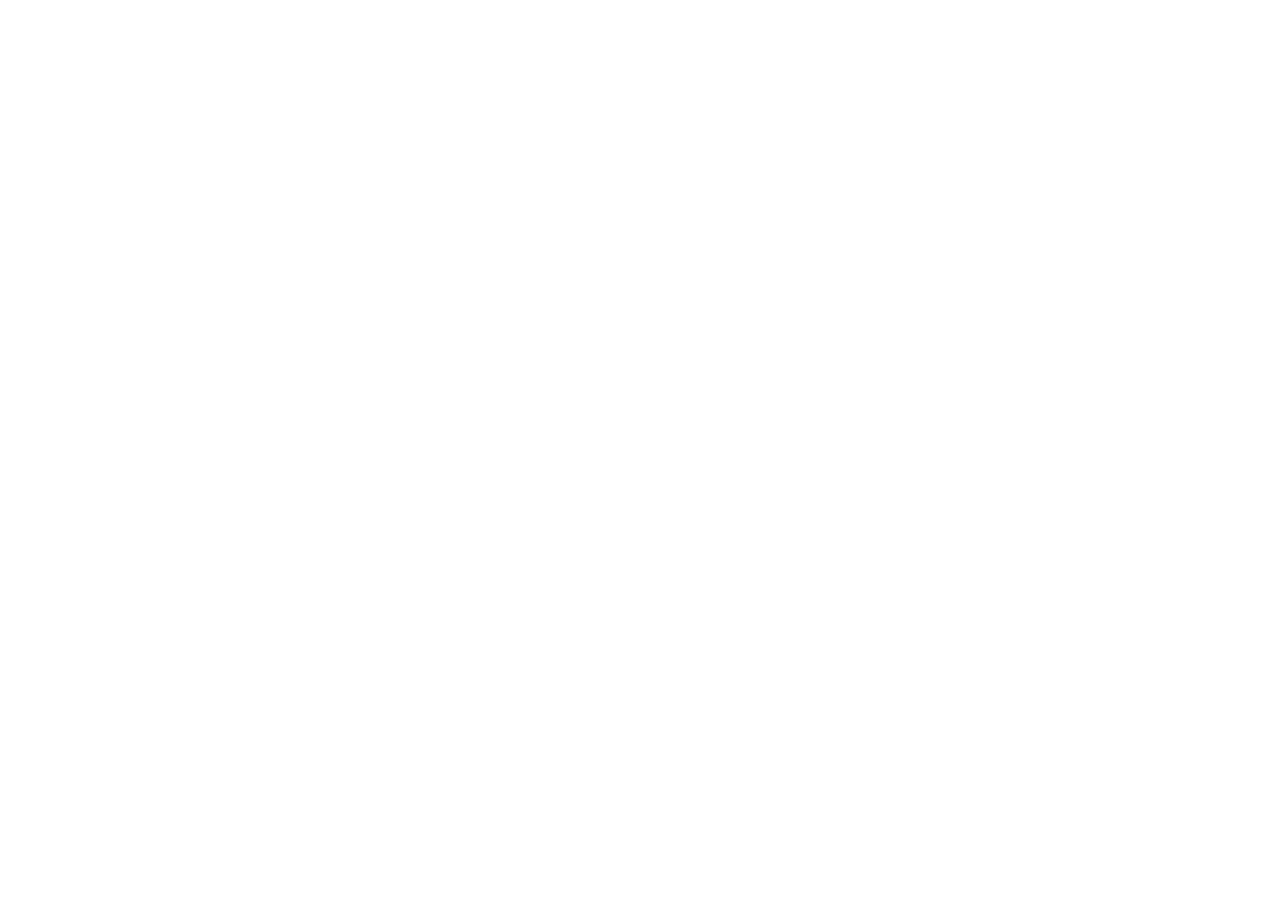
==== index.html @ 1fdc3e1e "VougeVibe" ====
<!DOCTYPE html>
<html>
  <head>
    <title>E-Commerce</title>
    <link rel="stylesheet" href="style.css" />
    <meta charset="UTF-8" />
    <meta name="viewport" content="width=device-width, initial-scale=1.0" />
  </head>
  <body>
    <script src="script.js"></script>
  </body>
</html>
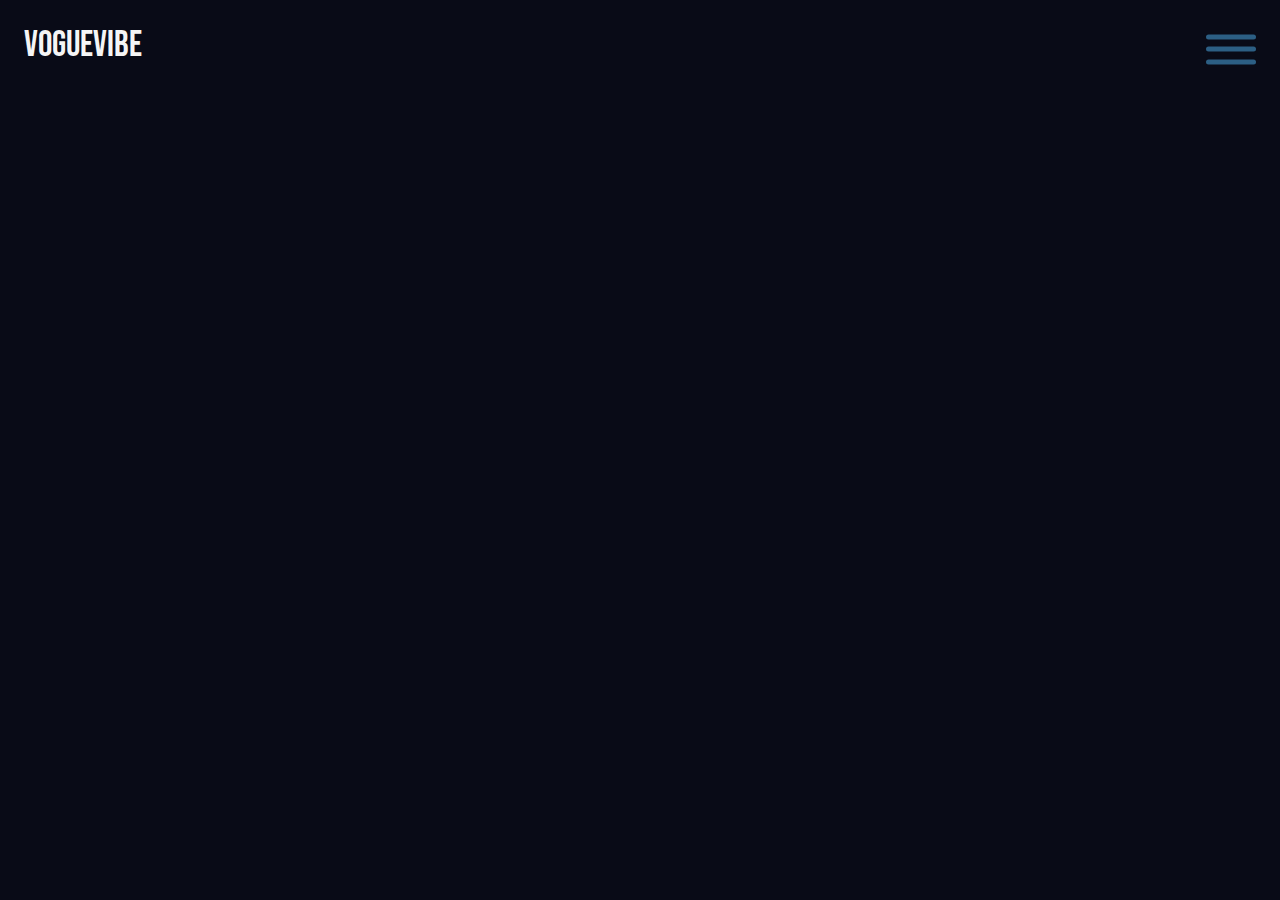
==== commit 37929725: "VougeVibe" ====
--- a/index.html
+++ b/index.html
@@ -1,12 +1,44 @@
 <!DOCTYPE html>
 <html>
   <head>
-    <title>E-Commerce</title>
+    <title>VogueVibe</title>
     <link rel="stylesheet" href="style.css" />
     <meta charset="UTF-8" />
     <meta name="viewport" content="width=device-width, initial-scale=1.0" />
+    <style>
+      @import url("https://fonts.googleapis.com/css2?family=Bebas+Neue&display=swap");
+    </style>
   </head>
   <body>
+    <header>
+      <p class="logo">VogueVibe</p>
+      <!-- hidden types for mobile display -->
+      <p class="headerTypes hidden">Home Men Women Kids Contact</p>
+      <div class="off-screen-menu">
+        <ul class="ham-ul">
+          <div class="search-div">
+            <input id="search-bar" type="text" placeholder="Search" />
+            <button class="search-btn">
+              <img class="search-img" src="clothes-pics/magnifying-glass.png" />
+            </button>
+          </div>
+          <li>Home</li>
+          <li>Men</li>
+          <li>Women</li>
+          <li>Kids</li>
+          <li>Contact</li>
+        </ul>
+      </div>
+
+      <div class="ham-menu">
+        <span></span>
+        <span></span>
+        <span></span>
+      </div>
+    </header>
+
+    <!--shop cart and account still needed-->
+
     <script src="script.js"></script>
   </body>
 </html>
--- a/style.css
+++ b/style.css
@@ -0,0 +1,108 @@
+body {
+  background-color: rgb(9, 11, 23);
+  font-family: Arial, Helvetica, sans-serif;
+  color: whitesmoke;
+}
+
+.bebas-neue-regular {
+  font-family: "Bebas Neue", sans-serif;
+  font-weight: 400;
+  font-style: normal;
+}
+
+.hidden {
+  display: none;
+}
+
+/* HEADER* /
+/* logo */
+.logo {
+  font-family: "Bebas Neue", sans-serif;
+  font-size: 36px;
+  margin-top: 0;
+}
+
+/* hamburger menu */
+.off-screen-menu {
+  background-color: rgb(17, 21, 39);
+  height: 100vh;
+  width: 85%;
+  max-width: 450px;
+  position: fixed;
+  top: 0;
+  right: -450px;
+  display: flex;
+  flex-direction: column;
+  justify-content: center;
+  align-items: center;
+  text-align: center;
+  font-size: 3rem;
+  transition: 0.3s ease;
+}
+.off-screen-menu.active {
+  right: 0;
+}
+
+.ham-ul {
+  list-style-type: none;
+  margin: 0;
+}
+
+header {
+  padding: 1rem;
+  display: flex;
+  background-color: rgb(9, 11, 23);
+}
+
+.ham-menu {
+  height: 50px;
+  width: 50px;
+  margin-left: auto;
+  position: relative;
+}
+.ham-menu span {
+  height: 5px;
+  width: 100%;
+  background-color: rgb(44, 95, 132);
+  border-radius: 25px;
+  position: absolute;
+  top: 50%;
+  left: 50%;
+  transform: translate(-50%, -50%);
+  transition: 0.3s ease;
+}
+.ham-menu span:nth-child(1) {
+  top: 25%;
+}
+.ham-menu span:nth-child(3) {
+  top: 75%;
+}
+.ham-menu.active span:nth-child(1) {
+  top: 50%;
+  transform: translate(-50%, -50%) rotate(45deg);
+}
+.ham-menu.active span:nth-child(2) {
+  opacity: 0;
+}
+.ham-menu.active span:nth-child(3) {
+  top: 50%;
+  transform: translate(-50%, -50%) rotate(-45deg);
+}
+
+/* search bar */
+.search-div {
+  display: flex;
+  flex-direction: row;
+  margin-bottom: 50px;
+  margin-right: 35px;
+}
+#search-bar {
+  width: 200px;
+  height: 35px;
+}
+.search-btn {
+  width: 35px;
+}
+.search-img {
+  width: 18px;
+}
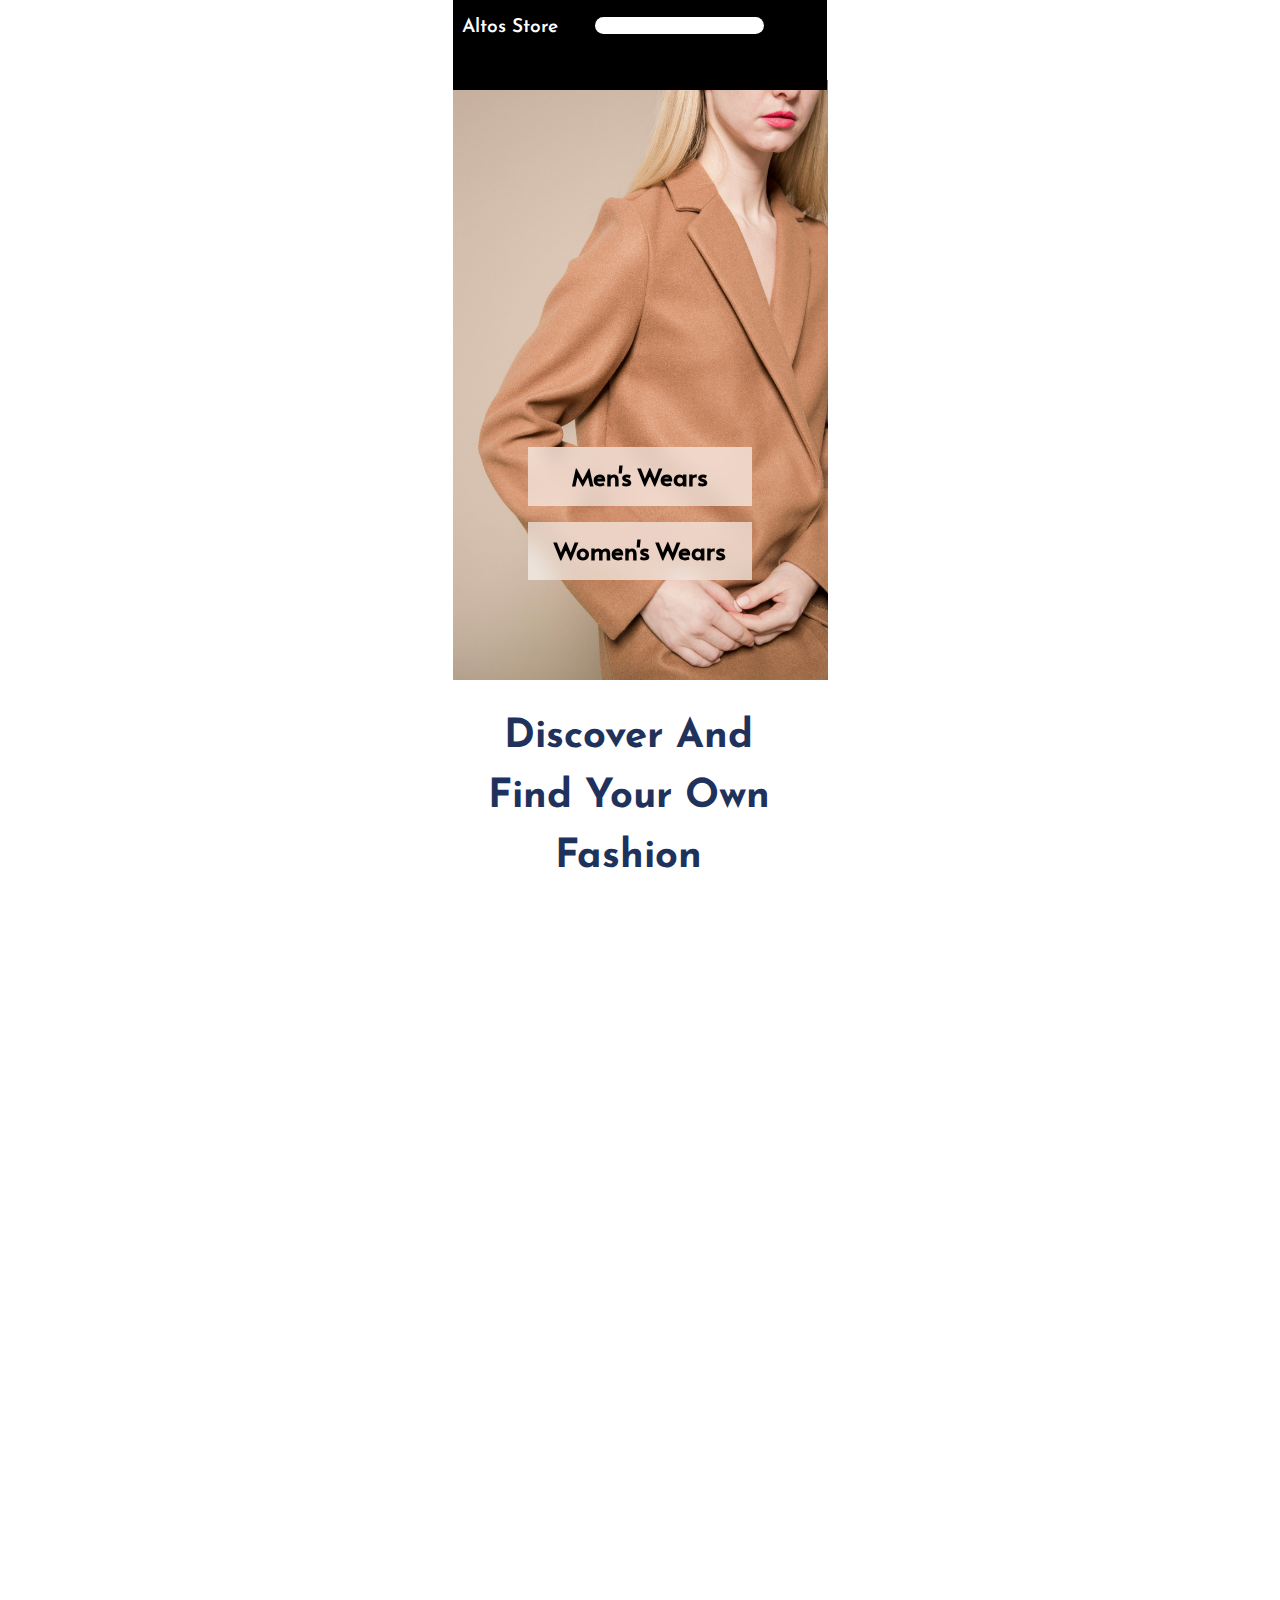
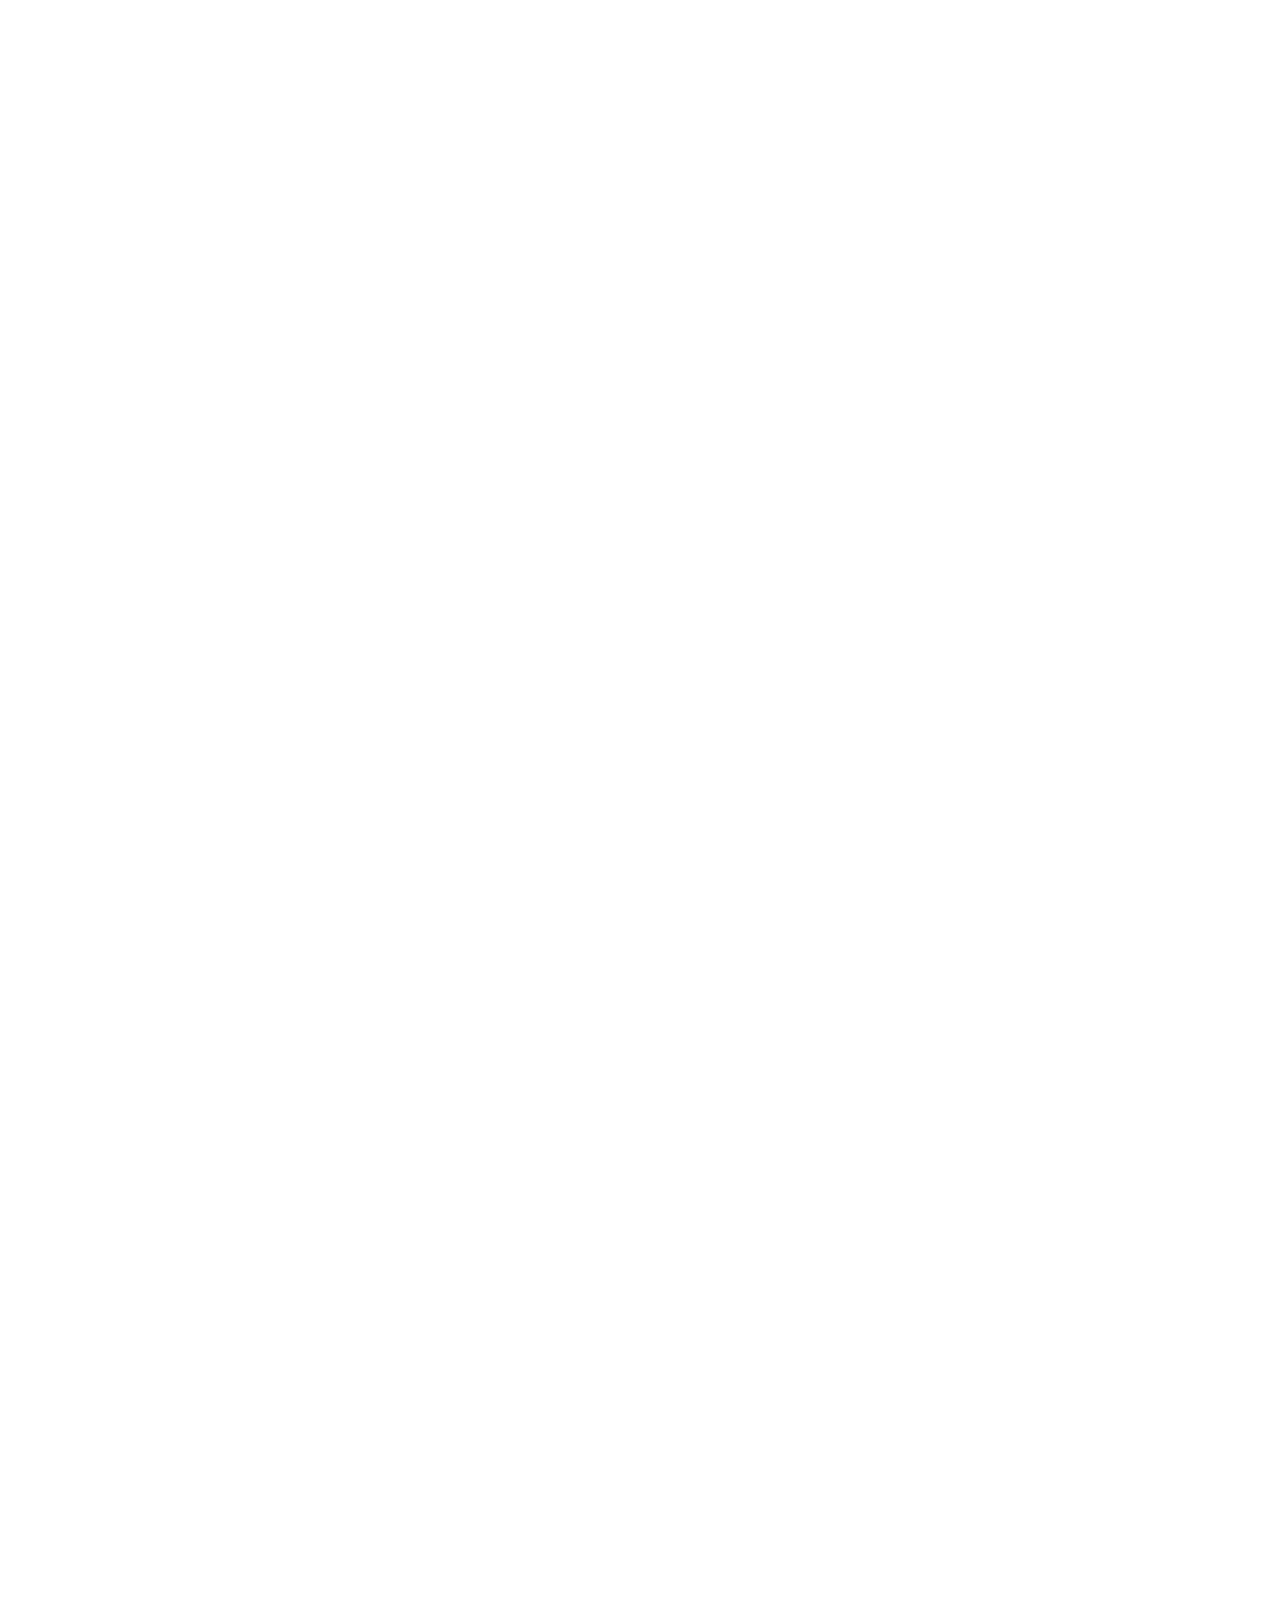
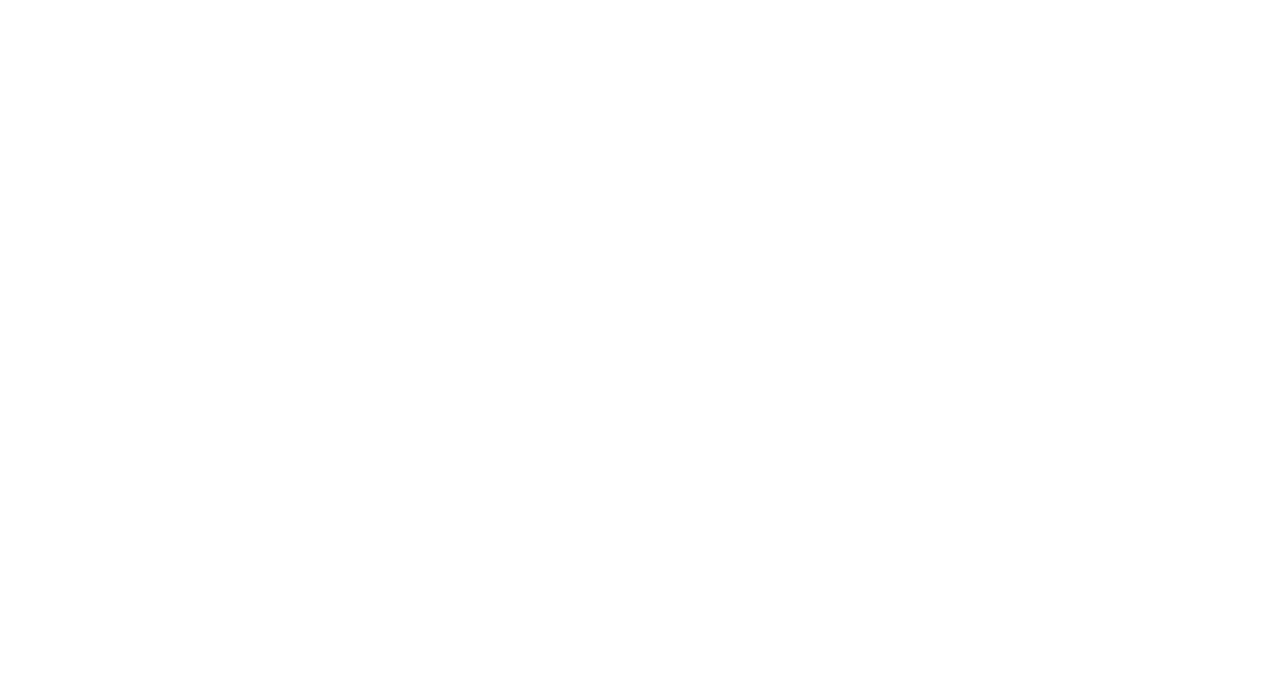
==== commit f44a2c5b: "VougeVibe" ====
--- a/index.html
+++ b/index.html
@@ -1,44 +1,336 @@
 <!DOCTYPE html>
-<html>
+<html lang="en">
   <head>
-    <title>VogueVibe</title>
-    <link rel="stylesheet" href="style.css" />
     <meta charset="UTF-8" />
     <meta name="viewport" content="width=device-width, initial-scale=1.0" />
-    <style>
-      @import url("https://fonts.googleapis.com/css2?family=Bebas+Neue&display=swap");
-    </style>
+    <script
+      type="module"
+      src="https://unpkg.com/ionicons@7.1.0/dist/ionicons/ionicons.esm.js"
+    ></script>
+    <script
+      nomodule
+      src="https://unpkg.com/ionicons@7.1.0/dist/ionicons/ionicons.js"
+    ></script>
+    <link rel="preconnect" href="https://fonts.googleapis.com" />
+    <link rel="preconnect" href="https://fonts.gstatic.com" crossorigin />
+    <link
+      href="https://fonts.googleapis.com/css2?family=Alata&family=Josefin+Sans:ital,wght@0,100..700;1,100..700&display=swap"
+      rel="stylesheet"
+    />
+    <link rel="preconnect" href="https://fonts.googleapis.com" />
+    <link rel="preconnect" href="https://fonts.gstatic.com" crossorigin />
+    <link
+      href="https://fonts.googleapis.com/css2?family=Poppins:ital,wght@0,100;0,200;0,300;0,400;0,500;0,600;0,700;0,800;0,900;1,100;1,200;1,300;1,400;1,500;1,600;1,700;1,800;1,900&display=swap"
+      rel="stylesheet"
+    />
+    <link rel="stylesheet" href="style.css" />
+    <title>Altos-store</title>
   </head>
   <body>
-    <header>
-      <p class="logo">VogueVibe</p>
-      <!-- hidden types for mobile display -->
-      <p class="headerTypes hidden">Home Men Women Kids Contact</p>
-      <div class="off-screen-menu">
-        <ul class="ham-ul">
-          <div class="search-div">
-            <input id="search-bar" type="text" placeholder="Search" />
-            <button class="search-btn">
-              <img class="search-img" src="clothes-pics/magnifying-glass.png" />
-            </button>
-          </div>
-          <li>Home</li>
-          <li>Men</li>
-          <li>Women</li>
-          <li>Kids</li>
-          <li>Contact</li>
-        </ul>
-      </div>
-
-      <div class="ham-menu">
-        <span></span>
-        <span></span>
-        <span></span>
+    <!-- Start of the navigation-->
+    <header class="gen-header-container">
+      <div class="inner-header-container">
+        <!--Logo, Hamburger and Search bar-->
+        <div class="ham-menu-search-logo-cta">
+          <a href="home.html" target="_blank" class="business-logo">
+            <span>Altos Store</span></a
+          >
+          <input type="search" name="" id="" class="search-circle" />
+          <ion-icon name="menu-outline" class="ham-menu"></ion-icon>
+        </div>
+
+        <nav class="navigation-bar hidden">
+          <ul>
+            <!-- close, person, cart-->
+            <span class="inner-icons">
+              <ion-icon
+                name="close-outline"
+                class="close-btn sidebar-icon"
+              ></ion-icon>
+              <a href="signin.html" target="_blank" class="person-icon">
+                <ion-icon
+                  name="person-outline"
+                  class="user-icon sidebar-icon"
+                ></ion-icon
+              ></a>
+              <a href="cart.html" target="_blank" class="cart-icon">
+                <ion-icon
+                  name="cart-outline"
+                  class="cart sidebar-icon"
+                ></ion-icon
+              ></a>
+            </span>
+
+            <li>
+              <a href="home.html" target="_blank">Home</a>
+            </li>
+            <li>
+              <a href="men.html" target="_blank">Men</a>
+            </li>
+            <li>
+              <a href="women.html" target="_blank">Women</a>
+            </li>
+            <li>
+              <a href="kids.html" target="_blank">Kids</a>
+            </li>
+            <li>
+              <a href="contact.html" target="_blank">Contact</a>
+            </li>
+          </ul>
+        </nav>
       </div>
     </header>
-
-    <!--shop cart and account still needed-->
-
-    <script src="script.js"></script>
+    <!-- End of the header -->
+
+    <!-- Hero section area -->
+    <section class="hero-content-section">
+      <div class="hero-content">
+        <h1>Discover And Find Your Own Fashion</h1>
+        <p>
+          Description: Discover eco-conscious clothing and accessories that
+          reflect your unique spirit. Shop our curated collection and find your
+          perfect fit.
+        </p>
+      </div>
+
+      <div class="hero">
+        <img
+          src="clothes-pics/heros/woman fashion 5.jpg"
+          alt="Image of lady with a jacket"
+          width="500px"
+        />
+
+        <!-- Hero Buttons-->
+        <div class="hero-btn">
+          <button class="btn-hero men-btn">Men's Wears</button>
+          <button class="btn-hero women-btn">Women's Wears</button>
+        </div>
+      </div>
+    </section>
+    <!-- End of Hero section -->
+
+    <div class="biggest-labels">
+      <h2>Men's Deals</h2>
+    </div>
+
+    <!-- Start of men's section -->
+    <!--Main content -->
+    <main class="main-gen">
+      <!-- Men's collections -->
+      <!-- One -->
+      <section class="collection-one gen-collection">
+        <a href="men.html" target="_blank" class="main-content-link first-link">
+          <img
+            src="clothes-pics/T-Shirt men/T-Shirt-men (3).jpg"
+            alt="man in purple T-shirt"
+            width="100px"
+          />
+        </a>
+      </section>
+
+      <!--Two -->
+      <section class="collection-two gen-collection">
+        <a
+          href="men.html"
+          target="_blank"
+          class="main-content-link second-link"
+        >
+          <img
+            src="clothes-pics/T-Shirt men/T-Shirt-men (2).jpg"
+            alt="man in black T-shirt"
+            width="100px"
+          />
+        </a>
+      </section>
+
+      <!--Three -->
+      <section class="collection-three gen-collection">
+        <a href="men.html" target="_blank" class="main-content-link third-link">
+          <img
+            src="clothes-pics/T-Shirt men/T-Shirt-men (11).jpg"
+            alt="man in black on black hat"
+            width="100px"
+          />
+        </a>
+      </section>
+
+      <!-- Four -->
+      <section class="collection-four gen-collection">
+        <a
+          href="men.html"
+          target="_blank"
+          class="main-content-link fourth-link"
+        >
+          <img
+            src="clothes-pics/T-Shirt men/T-Shirt-men (5).jpg"
+            alt="man in black on black hat"
+            width="100px"
+          />
+        </a>
+      </section>
+    </main>
+    <!--End of men's collection-->
+
+    <div class="container-btn">
+      <button type="button" class="shop-men-btn">
+        <span class="inner-btn-text">Shop men's wears</span>
+      </button>
+    </div>
+
+    <div class="biggest-labels">
+      <h2>Women's Deals</h2>
+    </div>
+
+    <!-- Start of women's collection -->
+    <main class="women-section-gen-cta">
+      <!-- First-woman -->
+      <section class="woman-collection-first women-shop">
+        <a href="women.html" target="_blank">
+          <img
+            src="clothes-pics/T-Shirt woman/T-Shirt-woman (2).jpg"
+            alt="A lady wearing a gray T-shirt"
+            width="200px"
+          />
+        </a>
+      </section>
+
+      <!-- Second-woman-->
+      <section class="woman-collection-second women-shop">
+        <a href="women.html" target="_blank">
+          <img
+            src="clothes-pics/T-Shirt woman/T-Shirt-woman (9).jpg"
+            alt="A lady wearing yellow T-shirt"
+            width="200px"
+          />
+        </a>
+      </section>
+
+      <!--Third woman -->
+      <section class="woman-collection-third women-shop">
+        <a href="women.html" target="_blank">
+          <img
+            src="clothes-pics/T-Shirt woman/T-Shirt-woman (3).jpg"
+            alt="A lady wearing white T shirt"
+            width="200px"
+          />
+        </a>
+      </section>
+
+      <!-- Fourth woman -->
+      <section class="woman-collection-fourth women-shop">
+        <a href="women.html" target="_blank">
+          <img
+            src="clothes-pics/T-Shirt woman/T-Shirt-woman.jpg"
+            alt="A lady wearing black T-shirt"
+            width="200px"
+          />
+        </a>
+      </section>
+    </main>
+
+    <div class="container-btn women-section-btn">
+      <button type="button" class="shop-women-btn">
+        <span class="inner-btn-text">Shop Women's wears</span>
+      </button>
+    </div>
+    <!-- End of women's collection -->
+
+    <!-- Sign Up-->
+    <main class="login-wrapper">
+      <!-- Sign Up for Free -->
+      <section class="sign-up-wrapper">
+        <h2>Join Our club and & get 15% off</h2>
+
+        <button type="button" class="sign-up-free">
+          <span>Sign up for free </span
+          ><ion-icon name="arrow-forward-outline" class="ion-icon"></ion-icon>
+        </button>
+      </section>
+      <!-- End Sign Up for Free -->
+    </main>
+
+    <!-- Footer -->
+    <footer class="gen-footer-cta">
+      <!-- Quick Links -->
+      <section class="quick-links footer-link">
+        <div class="quick-links-heading footer-heading">
+          <h2>Quick Links</h2>
+        </div>
+
+        <nav class="footer-quick-links-nav footer-nav">
+          <ul class="ul-quick-links ul-links">
+            <li>
+              <a href="reviews.html" target="_blank">Reviews</a>
+            </li>
+            <li>
+              <a href="terms-of-service.html" target="_blank"
+                >Terms of Service</a
+              >
+            </li>
+            <li>
+              <a href="payment.html" target="_blank">Payment</a>
+            </li>
+            <li>
+              <a href="contact.html" target="_blank">Contact Us</a>
+            </li>
+            <li>
+              <a href="faq.html" target="blank">FAQ</a>
+            </li>
+            <li>
+              <a href="search.html" target="_blank">Search</a>
+            </li>
+          </ul>
+        </nav>
+      </section>
+      <!--End of Quick Links -->
+
+      <!-- Start of Main Menu -->
+      <section class="main-menu-links footer-link">
+        <div class="main-menu-heading footer-heading">
+          <h2>Main Menu</h2>
+        </div>
+        <nav class="footer-main-menu-nav footer-nav">
+          <ul class="main-menu-nav ul-links">
+            <li>
+              <a href="accessories.html" target="_blank">Accessories</a>
+            </li>
+            <li>
+              <a href="women.html" target="_blank">Women's Wears</a>
+            </li>
+            <li>
+              <a href="men.html" target="_blank">Men's Wears</a>
+            </li>
+            <li>
+              <a href="footwears.html" target="_blank">Footwears</a>
+            </li>
+            <li>
+              <a href="kids.html" target="_blank">Kids Wears</a>
+            </li>
+          </ul>
+        </nav>
+      </section>
+      <!-- End of Main Menu -->
+
+      <!--Follow Us -->
+      <section class="follow-us-main-wrapper footer-link">
+        <div class="follow-us-cta footer-heading">
+          <h2>Follow Us</h2>
+        </div>
+        <span class="social-icons">
+          <ion-icon name="logo-twitter" class="social-link"></ion-icon>
+          <ion-icon name="logo-facebook" class="social-link"></ion-icon>
+          <ion-icon name="logo-instagram" class="social-link"></ion-icon>
+        </span>
+      </section>
+      <!--End of Follow Us-->
+
+      <!-- Contact Us -->
+      <section class="contact-us-wrapper">
+        <div class="contact-us-cta">
+          <a href="mailto:email@example.com">email@example.com</a>
+        </div>
+      </section>
+      <!-- End of Contact Us -->
+    </footer>
   </body>
 </html>
--- a/style.css
+++ b/style.css
@@ -1,108 +1,554 @@
+/* CSS RESET */
+*::before *::after {
+  box-sizing: border-box;
+}
+
+html,
 body {
-  background-color: rgb(9, 11, 23);
-  font-family: Arial, Helvetica, sans-serif;
-  color: whitesmoke;
-}
-
-.bebas-neue-regular {
-  font-family: "Bebas Neue", sans-serif;
-  font-weight: 400;
-  font-style: normal;
-}
-
+  height: 100vh;
+  width: 375px;
+  line-height: 1.5;
+  display: block;
+  margin: 0 auto;
+  overflow-x: hidden;
+}
+
+p,
+h1,
+h2,
+h3,
+h4,
+h5,
+h6 {
+  overflow-wrap: break-word;
+}
+
+:root {
+  --primary-clr-1: hsl(0, 0%, 100%);
+  --primary-clr-2: hsl(0, 0%, 0%);
+  --primary-clr-3: hsl(0, 0%, 55%);
+  ---primary-clr-4: hsl(0, 0%, 41%);
+  ---primary-clr-5: hsl(190, 100%, 45%);
+  ---primary-clr-6: hsl(197, 100%, 5%);
+  ---primary-clr-7: hsl(46, 71%, 43%);
+  ---primary-clr-8: hsl(350, 100%, 50%);
+
+  ---secondary-clr-1: hsl(221, 51%, 24%);
+
+  --font-family-paragraph: "Alata", sans-serif;
+  --font-family-heading: "Josefin Sans", sans-serif;
+  --font-family-button: "poppins", sans-serif;
+}
+
+/* underline and bullet removal */
+ul,
+li {
+  list-style: none;
+}
+
+a {
+  text-decoration: none;
+  color: var(---primary-clr-1);
+}
+
+/* Mobile navigation */
+
+.gen-header-container {
+  position: fixed;
+  top: 0;
+  width: 23.43rem;
+  height: 18.75rem;
+  z-index: 999;
+}
+
+.gen-header-container .inner-header-container {
+  display: flex;
+  justify-content: space-between;
+  line-height: 2;
+  border: 1px solid;
+}
+
+.gen-header-container .inner-header-container > .ham-menu-search-logo-cta {
+  display: flex;
+  justify-content: space-between;
+  align-items: start;
+  padding-top: 0.5rem;
+  height: 5rem;
+  width: 23.3rem;
+  background-color: var(--primary-clr-2);
+  color: #fff;
+}
+
+.gen-header-container
+  .inner-header-container
+  > .ham-menu-search-logo-cta
+  > .business-logo {
+  font-size: 1.2rem;
+  font-family: var(--font-family-heading);
+  font-weight: 600;
+  cursor: pointer;
+  padding-left: 0.5rem;
+}
+
+.gen-header-container
+  .inner-header-container
+  > .ham-menu-search-logo-cta
+  > .business-logo
+  + .search-circle
+  + .ham-menu {
+  font-size: 1.7rem;
+  cursor: pointer;
+  padding-right: 0.5rem;
+  margin-top: 0.4rem;
+}
+
+.gen-header-container
+  .inner-header-container
+  > .ham-menu-search-logo-cta
+  > .business-logo
+  + .search-circle {
+  font-size: 0.8rem;
+  border-radius: 4rem;
+  margin: 0.5rem 1rem 0 0;
+  outline: none;
+  border: none;
+}
+
+/* Hamburger menu */
+
+.gen-header-container
+  > .inner-header-container
+  > .ham-menu-search-logo-cta
+  + .navigation-bar
+  > ul
+  > .inner-icons {
+  margin-left: 2rem;
+}
+
+.gen-header-container
+  > .inner-header-container
+  > .ham-menu-search-logo-cta
+  + .navigation-bar {
+  position: fixed;
+  top: 0;
+  right: 0;
+  height: 100vh;
+  width: 22rem;
+  z-index: 999;
+  backdrop-filter: blur(5px);
+  background-color: #ececec;
+  box-shadow: -10px 0 10px rba(0, 0, 0, 0.1);
+  text-align: center;
+}
+
+/* For hamburger menu */
 .hidden {
   display: none;
-}
-
-/* HEADER* /
-/* logo */
-.logo {
-  font-family: "Bebas Neue", sans-serif;
-  font-size: 36px;
-  margin-top: 0;
-}
-
-/* hamburger menu */
-.off-screen-menu {
-  background-color: rgb(17, 21, 39);
-  height: 100vh;
-  width: 85%;
-  max-width: 450px;
-  position: fixed;
-  top: 0;
-  right: -450px;
+  right: 0;
+}
+
+ul li a {
+  font-size: 1.2rem;
+  font-weight: 600;
+  font-family: var(--font-family-paragraph);
+  transform-origin: all 0.3s ease;
+  position: relative;
+  color: var(--primary-clr-2);
+}
+
+ul li a:hover::after {
+  content: " ";
+  position: absolute;
+  left: 0;
+  bottom: 0;
+  width: 100%;
+  height: 2px;
+  background-color: var(--primary-clr-2);
+}
+
+.gen-header-container .inner-header-container .navigation-bar ul .inner-icons {
+  display: flex;
+  justify-content: space-between;
+  flex-direction: row-reverse;
+  align-items: center;
+  margin: 3rem 3rem 0 0;
+  cursor: pointer;
+  width: 80%;
+  background-color: var(---primary-clr-7);
+  padding-top: 0.3rem;
+}
+
+.gen-header-container
+  .inner-header-container
+  .navigation-bar
+  ul
+  .inner-icons
+  .sidebar-icon {
+  font-size: 2rem;
+}
+
+.gen-header-container
+  .inner-header-container
+  .navigation-bar
+  ul
+  .inner-icons
+  .sidebar-icon:nth-child(2) {
+  margin-left: 3rem;
+}
+
+.gen-header-container
+  .inner-header-container
+  .navigation-bar
+  ul
+  .inner-icons
+  .sidebar-icon:first-child {
+  margin-right: 2rem;
+  position: relative;
+  left: 2rem;
+}
+
+.gen-header-container
+  .inner-header-container
+  .navigation-bar
+  ul
+  .inner-icons
+  .sidebar-icon:last-child {
+  margin-left: -1.5rem;
+}
+
+.navigation-bar li {
+  margin-top: 3rem;
+}
+/* End of NavBars */
+
+/*Hero section area */
+.hero-content-section {
+  display: flex;
+  justify-content: center;
+  flex-direction: column-reverse;
+  margin-top: 5rem;
+}
+
+.hero-content-section > .hero {
+  width: 375px;
+  height: 600px;
+  position: relative;
+}
+
+.hero-content-section > .hero > img {
+  height: 100%;
+  width: 100%;
+}
+
+.hero-content-section > .hero-content {
+  margin-left: 1rem;
+  text-align: center;
+}
+
+.hero-content-section > .hero-content > h1 {
+  font-size: 2.5em;
+  font-weight: 700;
+  font-family: var(--font-family-heading);
+  width: 20rem;
+  color: var(---secondary-clr-1);
+}
+
+.hero-content-section > .hero-content > p {
+  font-size: 1rem;
+  font-weight: 400;
+  font-family: var(--font-family-paragraph);
+  width: 21rem;
+  color: var(---primary-clr-3);
+}
+
+.hero-content-section > .hero-content + .hero > .hero-btn {
+  position: relative;
+  top: -15rem;
   display: flex;
   flex-direction: column;
-  justify-content: center;
   align-items: center;
-  text-align: center;
-  font-size: 3rem;
-  transition: 0.3s ease;
-}
-.off-screen-menu.active {
-  right: 0;
-}
-
-.ham-ul {
-  list-style-type: none;
-  margin: 0;
-}
-
-header {
-  padding: 1rem;
+}
+
+.hero-content-section > .hero-content + .hero > .hero-btn > .btn-hero {
+  padding: 0.8rem;
+  width: 14rem;
+  font-size: 1.5rem;
+  font-family: var(--font-family-paragraph);
+  font-weight: 800;
+  border: none;
+  cursor: pointer;
+  transition: all 0.5s;
+  background-color: rgba(255, 255, 255, 0.6);
+  backdrop-filter: blur(10px);
+}
+
+.hero-content-section > .hero-content + .hero > .hero-btn > .btn-hero:hover {
+  background-color: #a3a380;
+}
+
+.hero-content-section
+  > .hero-content
+  + .hero
+  > .hero-btn
+  > .btn-hero:nth-child(1) {
+  margin-bottom: 1rem;
+}
+/* End of hero section */
+
+/* Main contents */
+.biggest-labels > h2 {
+  text-align: center;
+  font-size: 2.8rem;
+  font-weight: 600;
+  font-family: var(--font-family-heading);
+  color: var(---primary-clr-4);
+}
+
+.main-gen {
+  display: grid;
+  grid-template-columns: repeat(2, 1fr);
+  margin-top: 4.5rem;
+}
+
+.main-gen > .gen-collection {
+  width: 200px;
+  height: 300px;
+  transition: all 0.3s;
+  transform: translateY(-10px);
+  cursor: pointer;
+}
+
+.main-gen > .gen-collection:hover {
+  box-shadow: 0 0 1.5px 1.5px #ececec;
+}
+
+.main-gen > .gen-collection > .main-content-link {
+  width: 100%;
+  height: 100%;
+  grid: 10rem;
+}
+
+.main-gen > .gen-collection > .main-content-link > img {
+  width: 100%;
+  height: 100%;
+  margin-right: 5rem;
+}
+
+.main-gen > .gen-collection > .first-link > img {
+  margin: 0 1rem 1rem 0;
+}
+
+.main-gen > .gen-collection > .second-link > img {
+  margin: 0 0 1rem 0.8rem;
+}
+
+.main-gen > .gen-collection > .third-link > img {
+  margin: 2rem 1rem 0 0;
+}
+
+.main-gen > .gen-collection > .fourth-link > img {
+  margin: 2rem 1rem 0 0.8rem;
+}
+
+/* Button for men */
+.main-gen + .container-btn {
+  text-align: center;
+  margin: 4rem;
+}
+
+.main-gen + .container-btn > .shop-men-btn {
+  padding: 1.2rem 2rem 1.2rem 2rem;
+  font-weight: 700;
+  font-size: 1rem;
+  font-family: var(--font-family-heading);
+  cursor: pointer;
+  border: 2px solid black;
+  background-color: var(---primary-clr-1);
+  backdrop-filter: blur(10px);
+  transition: all 0.5s;
+}
+
+.container-btn > .shop-men-btn:hover {
+  background-color: var(---primary-clr-6);
+  color: #ececec;
+}
+
+/* Inner text for men and women */
+.inner-btn-text {
+  text-transform: uppercase;
+}
+
+/* Women's Deals section */
+.women-section-gen-cta {
+  display: grid;
+  grid-template-columns: repeat(2, 1fr);
+}
+
+.women-section-gen-cta > .woman-collection-second > a > img {
+  margin: 0 0 1.5rem 0.8rem;
+}
+
+.women-section-gen-cta > .woman-collection-fourth > a > img {
+  margin: 0 0 1.5rem 0.8rem;
+}
+
+/* Women section button */
+.women-section-btn {
+  text-align: center;
+  margin-top: 2rem;
+}
+
+.women-section-btn > .shop-women-btn {
+  padding: 1.2rem 2rem 1.2rem 2rem;
+  font-weight: 700;
+  font-size: 1.1rem;
+  font-family: var(--font-family-heading);
+  cursor: pointer;
+  border: 2px solid black;
+  background-color: var(---primary-clr-1);
+  backdrop-filter: blur(10px);
+  transition: all 0.5s;
+}
+
+.women-section-gen-cta > .women-shop-btn {
+  transition: all 0.3s;
+  transform: translateY(-10px);
+  cursor: pointer;
+}
+
+.women-section-gen-cta > .women-shop:hover {
+  box-shadow: 0 0 1.5px 1.5px #ececec;
+}
+
+.women-section-btn > .shop-women-btn:hover {
+  background-color: var(---primary-clr-6);
+  color: #ececec;
+  cursor: pointer;
+}
+
+/* Login Section */
+.login-wrapper {
+  width: 375px;
+  height: 300px;
+  margin-top: 4rem;
+  background-color: yellow;
+  padding-top: 2.5rem;
+}
+
+.login-wrapper > .login-cta {
+  border: 1px solid;
+  width: 100%;
+  height: 20%;
   display: flex;
-  background-color: rgb(9, 11, 23);
-}
-
-.ham-menu {
-  height: 50px;
-  width: 50px;
-  margin-left: auto;
+  justify-content: space-around;
+  align-items: center;
+  background-color: var(--primary-clr-2);
+}
+
+.login-wrapper > .sign-up-wrapper > h2 {
+  font-size: 1.8rem;
+  text-transform: uppercase;
+  text-align: center;
+  font-family: var(--font-family-heading);
+  font-weight: 800;
+}
+
+.login-wrapper > .sign-up-wrapper > h2 + .sign-up-free {
+  font-size: 1rem;
+  text-transform: uppercase;
+  text-align: center;
+  font-family: var(--font-family-heading);
+  font-weight: 600;
+  padding: 0.8rem;
+  cursor: pointer;
+  background-color: #000;
+  display: block;
+  margin: auto;
+  color: var(---primary-clr-1);
+  border: none;
+  transition: all 0.3s;
+  backdrop-filter: blur(10px);
+}
+
+.login-wrapper > .sign-up-wrapper > h2 + .sign-up-free:hover {
+  transition: all 0.3s;
+  background-color: var(---secondary-clr-1);
+}
+
+.login-wrapper > .sign-up-wrapper > h2 + .sign-up-free > span {
+  color: #fff;
+}
+
+.login-wrapper > .sign-up-wrapper > h2 + .sign-up-free > .ion-icon {
+  color: #fff;
+}
+
+/*  Footer*/
+.gen-footer-cta {
+  text-align: center;
+  margin-top: 7rem;
+  border: 1px solid;
+  background-color: #000;
+  color: #fff;
+  padding-top: 1.5rem;
+}
+
+.gen-footer-cta > .footer-link > .footer-heading {
+  padding-left: 3rem;
+}
+
+.gen-footer-cta > .footer-link > .footer-heading > h2 {
+  font-size: 1.3rem;
+  font-family: var(--font-family-heading);
+  font-weight: 600;
+}
+
+.gen-footer-cta
+  > .footer-link
+  > .footer-heading
+  + .footer-nav
+  > .ul-links
+  > li
+  > a {
+  font-size: 0.8rem;
+  font-family: var(--font-family-button);
+  font-weight: 500;
   position: relative;
-}
-.ham-menu span {
-  height: 5px;
+  color: #fff;
+}
+
+.gen-footer-cta
+  > .footer-link
+  > .footer-heading
+  + .footer-nav
+  > .ul-links
+  > li
+  > a:hover:after {
+  content: " ";
+  position: absolute;
+  left: 0;
+  bottom: 0;
   width: 100%;
-  background-color: rgb(44, 95, 132);
-  border-radius: 25px;
-  position: absolute;
-  top: 50%;
-  left: 50%;
-  transform: translate(-50%, -50%);
-  transition: 0.3s ease;
-}
-.ham-menu span:nth-child(1) {
-  top: 25%;
-}
-.ham-menu span:nth-child(3) {
-  top: 75%;
-}
-.ham-menu.active span:nth-child(1) {
-  top: 50%;
-  transform: translate(-50%, -50%) rotate(45deg);
-}
-.ham-menu.active span:nth-child(2) {
-  opacity: 0;
-}
-.ham-menu.active span:nth-child(3) {
-  top: 50%;
-  transform: translate(-50%, -50%) rotate(-45deg);
-}
-
-/* search bar */
-.search-div {
-  display: flex;
-  flex-direction: row;
-  margin-bottom: 50px;
-  margin-right: 35px;
-}
-#search-bar {
-  width: 200px;
-  height: 35px;
-}
-.search-btn {
-  width: 35px;
-}
-.search-img {
-  width: 18px;
-}
+  height: 2px;
+  background-color: var(--primary-clr-1);
+}
+
+.follow-us-main-wrapper > .follow-us-cta + .social-icons > .social-link {
+  padding-left: 0.5rem;
+  margin-left: 0.8rem;
+  cursor: pointer;
+  font-size: 1.1rem;
+}
+
+.follow-us-main-wrapper
+  > .follow-us-cta
+  + .social-icons
+  > .social-link:nth-child(1) {
+  margin-left: 1rem;
+}
+
+.contact-us-wrapper > .contact-us-cta > a {
+  font-family: var(--font-family-heading);
+  font-size: 1rem;
+  margin-left: 1.3rem;
+}
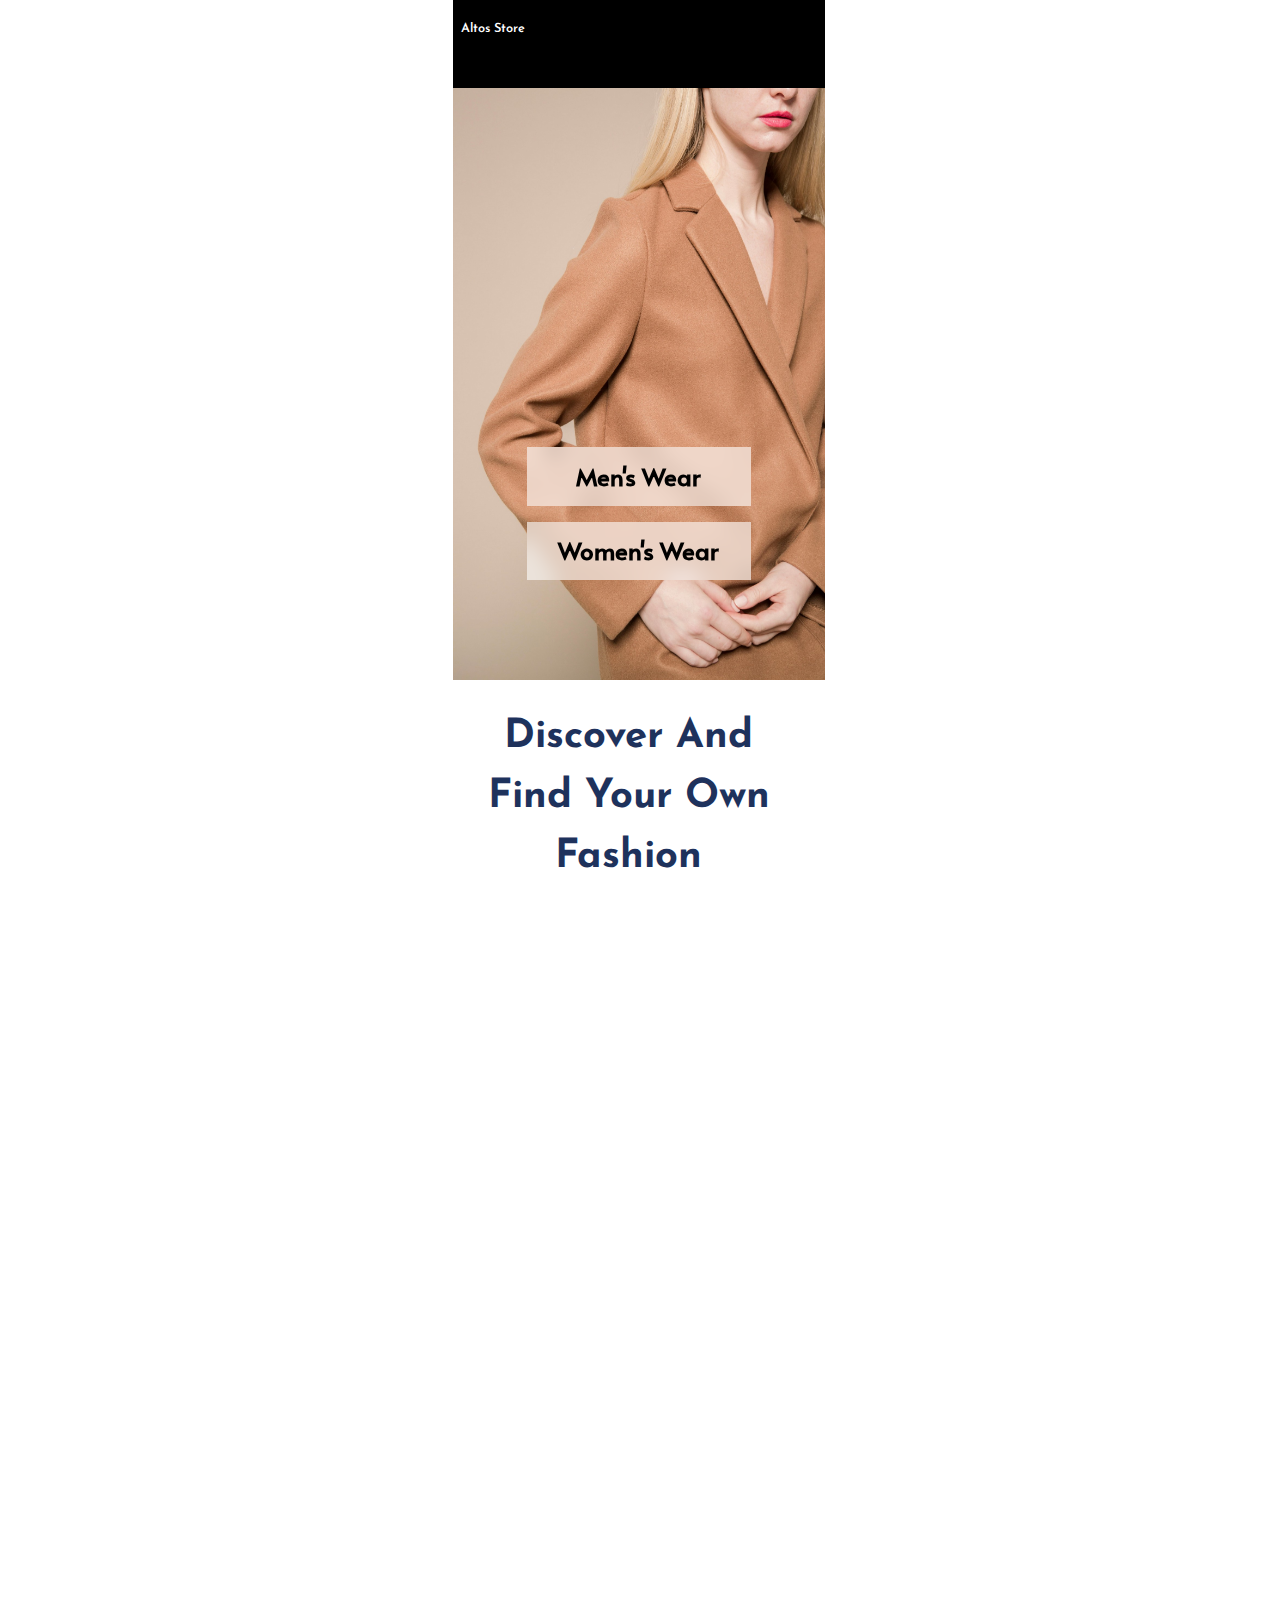
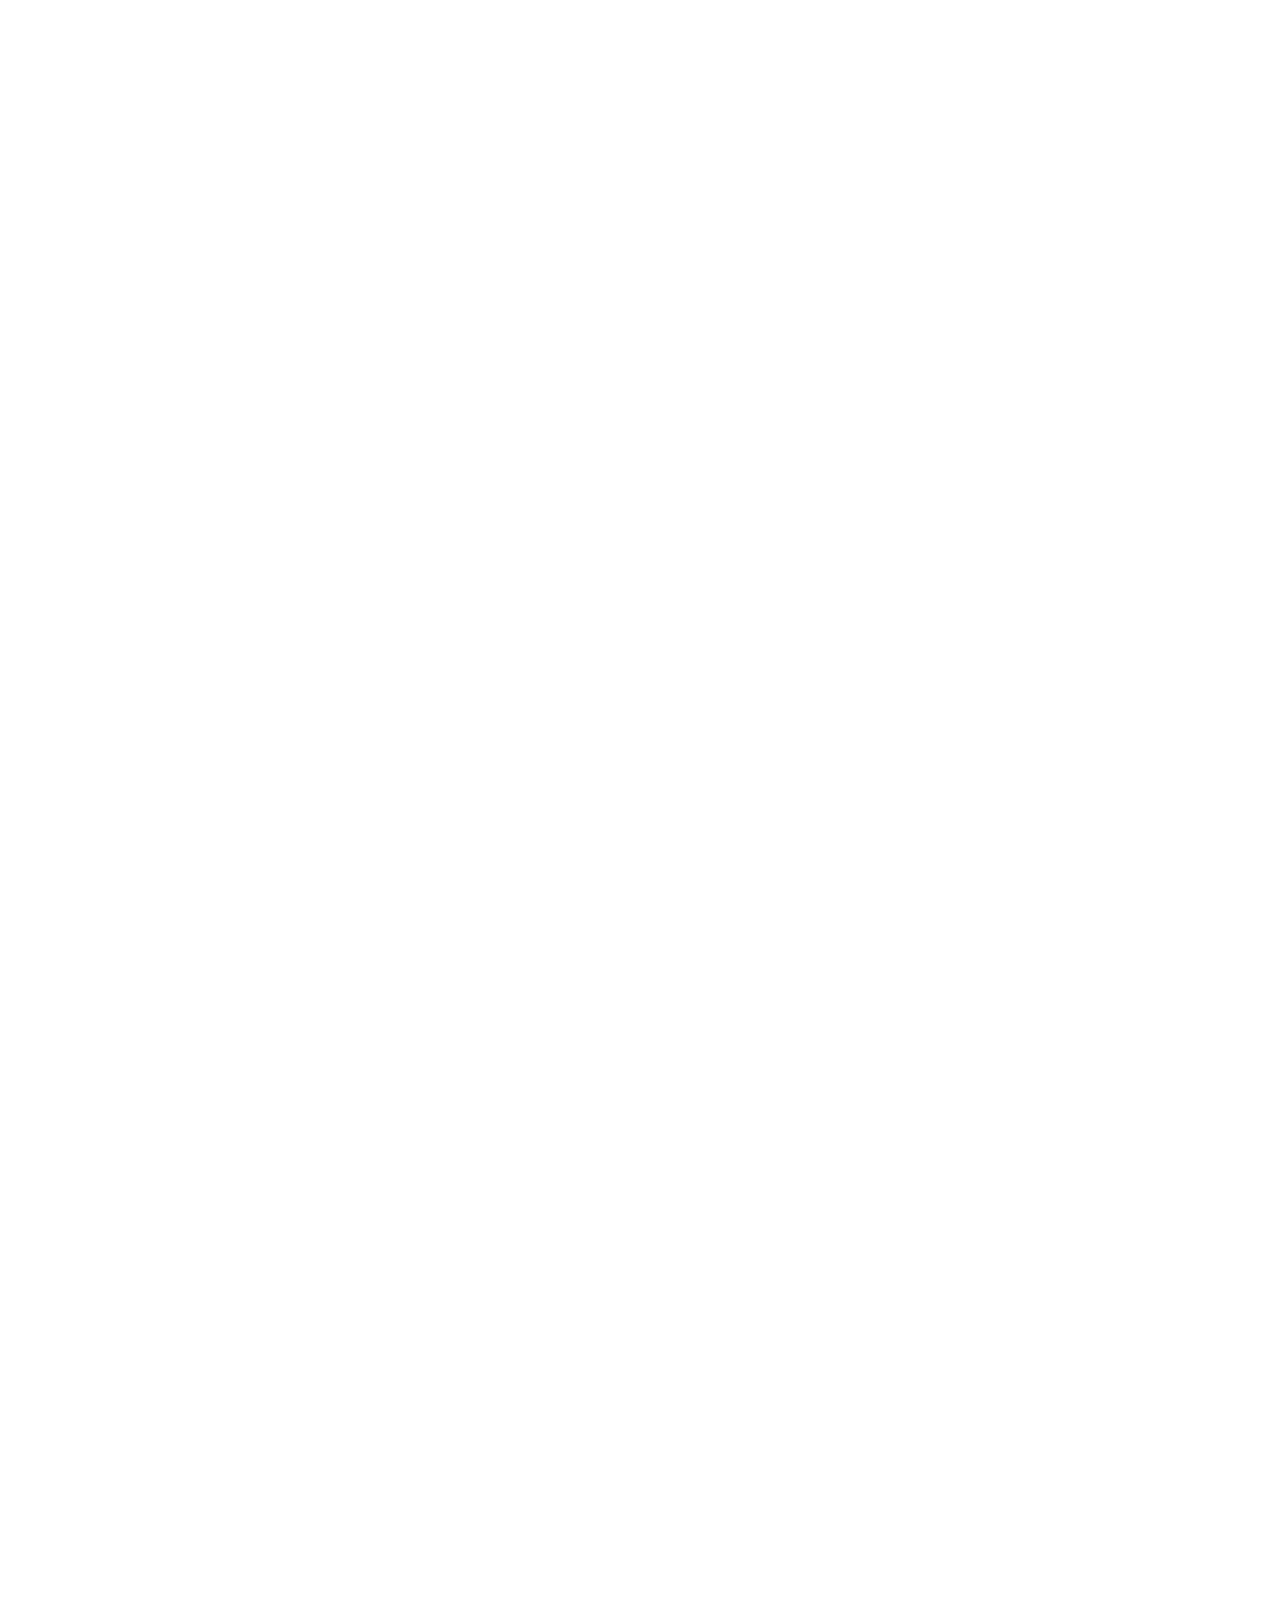
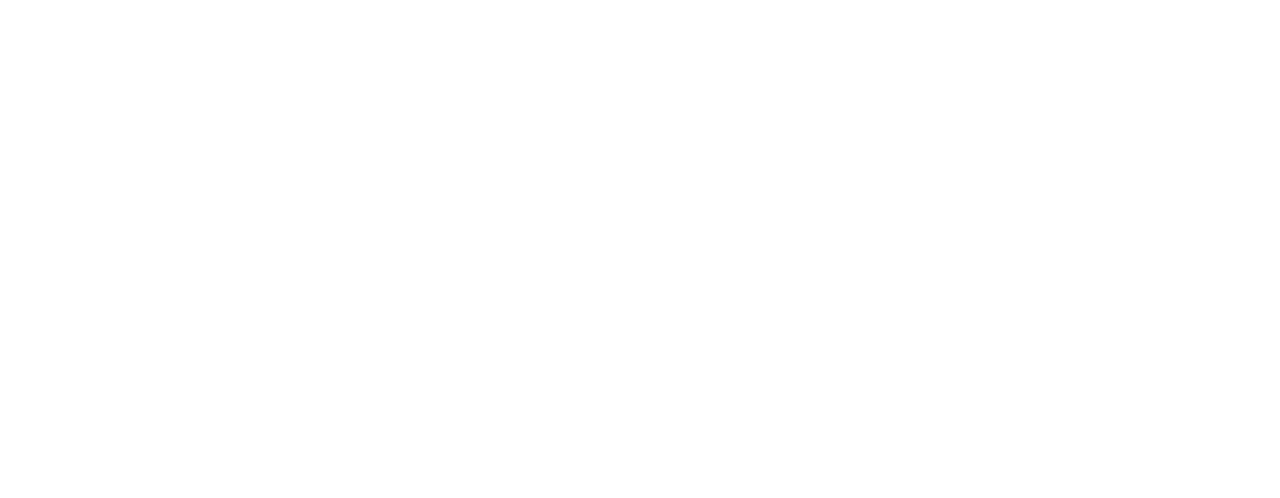
==== commit 043fc272: "VougeVibe" ====
--- a/index.html
+++ b/index.html
@@ -35,10 +35,9 @@
           <a href="home.html" target="_blank" class="business-logo">
             <span>Altos Store</span></a
           >
-          <input type="search" name="" id="" class="search-circle" />
+          <!-- <input type="search" name="" id="" class="search-circle" /> -->
           <ion-icon name="menu-outline" class="ham-menu"></ion-icon>
         </div>
-
         <nav class="navigation-bar hidden">
           <ul>
             <!-- close, person, cart-->
@@ -86,11 +85,6 @@
     <section class="hero-content-section">
       <div class="hero-content">
         <h1>Discover And Find Your Own Fashion</h1>
-        <p>
-          Description: Discover eco-conscious clothing and accessories that
-          reflect your unique spirit. Shop our curated collection and find your
-          perfect fit.
-        </p>
       </div>
 
       <div class="hero">
@@ -102,15 +96,15 @@
 
         <!-- Hero Buttons-->
         <div class="hero-btn">
-          <button class="btn-hero men-btn">Men's Wears</button>
-          <button class="btn-hero women-btn">Women's Wears</button>
+          <button class="btn-hero men-btn">Men's Wear</button>
+          <button class="btn-hero women-btn">Women's Wear</button>
         </div>
       </div>
     </section>
     <!-- End of Hero section -->
 
     <div class="biggest-labels">
-      <h2>Men's Deals</h2>
+      <h2>Men's Fashion</h2>
     </div>
 
     <!-- Start of men's section -->
@@ -173,12 +167,12 @@
 
     <div class="container-btn">
       <button type="button" class="shop-men-btn">
-        <span class="inner-btn-text">Shop men's wears</span>
+        <span class="inner-btn-text">Shop men's wear</span>
       </button>
     </div>
 
     <div class="biggest-labels">
-      <h2>Women's Deals</h2>
+      <h2>Women's Fashion</h2>
     </div>
 
     <!-- Start of women's collection -->
@@ -230,7 +224,7 @@
 
     <div class="container-btn women-section-btn">
       <button type="button" class="shop-women-btn">
-        <span class="inner-btn-text">Shop Women's wears</span>
+        <span class="inner-btn-text">Shop Women's wear</span>
       </button>
     </div>
     <!-- End of women's collection -->
@@ -239,7 +233,7 @@
     <main class="login-wrapper">
       <!-- Sign Up for Free -->
       <section class="sign-up-wrapper">
-        <h2>Join Our club and & get 15% off</h2>
+        <h2>Join Our club & get 15% off</h2>
 
         <button type="button" class="sign-up-free">
           <span>Sign up for free </span
@@ -332,5 +326,6 @@
       </section>
       <!-- End of Contact Us -->
     </footer>
+    <script src="script.js"></script>
   </body>
 </html>
--- a/style.css
+++ b/style.css
@@ -65,7 +65,6 @@
   display: flex;
   justify-content: space-between;
   line-height: 2;
-  border: 1px solid;
 }
 
 .gen-header-container .inner-header-container > .ham-menu-search-logo-cta {
@@ -83,7 +82,7 @@
   .inner-header-container
   > .ham-menu-search-logo-cta
   > .business-logo {
-  font-size: 1.2rem;
+  font-size: 1.3rem;
   font-family: var(--font-family-heading);
   font-weight: 600;
   cursor: pointer;
@@ -94,7 +93,6 @@
   .inner-header-container
   > .ham-menu-search-logo-cta
   > .business-logo
-  + .search-circle
   + .ham-menu {
   font-size: 1.7rem;
   cursor: pointer;
@@ -105,8 +103,7 @@
 .gen-header-container
   .inner-header-container
   > .ham-menu-search-logo-cta
-  > .business-logo
-  + .search-circle {
+  > .business-logo {
   font-size: 0.8rem;
   border-radius: 4rem;
   margin: 0.5rem 1rem 0 0;
@@ -115,7 +112,6 @@
 }
 
 /* Hamburger menu */
-
 .gen-header-container
   > .inner-header-container
   > .ham-menu-search-logo-cta
@@ -136,9 +132,11 @@
   width: 22rem;
   z-index: 999;
   backdrop-filter: blur(5px);
-  background-color: #ececec;
+  background-color: #fafaff;
   box-shadow: -10px 0 10px rba(0, 0, 0, 0.1);
   text-align: center;
+  color: #fff;
+  transition: all 0.3s;
 }
 
 /* For hamburger menu */
@@ -193,7 +191,7 @@
   ul
   .inner-icons
   .sidebar-icon:nth-child(2) {
-  margin-left: 3rem;
+  margin-left: 1rem;
 }
 
 .gen-header-container
@@ -213,7 +211,7 @@
   ul
   .inner-icons
   .sidebar-icon:last-child {
-  margin-left: -1.5rem;
+  margin-left: -1.7rem;
 }
 
 .navigation-bar li {
@@ -230,7 +228,7 @@
 }
 
 .hero-content-section > .hero {
-  width: 375px;
+  width: 372px;
   height: 600px;
   position: relative;
 }
@@ -298,7 +296,7 @@
 /* Main contents */
 .biggest-labels > h2 {
   text-align: center;
-  font-size: 2.8rem;
+  font-size: 2.5rem;
   font-weight: 600;
   font-family: var(--font-family-heading);
   color: var(---primary-clr-4);
@@ -339,7 +337,7 @@
 }
 
 .main-gen > .gen-collection > .second-link > img {
-  margin: 0 0 1rem 0.8rem;
+  margin: 0 0 0.7rem 0.8rem;
 }
 
 .main-gen > .gen-collection > .third-link > img {
@@ -347,7 +345,7 @@
 }
 
 .main-gen > .gen-collection > .fourth-link > img {
-  margin: 2rem 1rem 0 0.8rem;
+  margin: 2rem 0.7rem 0 0.8rem;
 }
 
 /* Button for men */
@@ -385,11 +383,11 @@
 }
 
 .women-section-gen-cta > .woman-collection-second > a > img {
-  margin: 0 0 1.5rem 0.8rem;
+  margin: 0 0 1rem 0.8rem;
 }
 
 .women-section-gen-cta > .woman-collection-fourth > a > img {
-  margin: 0 0 1.5rem 0.8rem;
+  margin: 0 0.8rem 0.8rem;
 }
 
 /* Women section button */
@@ -446,11 +444,12 @@
 }
 
 .login-wrapper > .sign-up-wrapper > h2 {
-  font-size: 1.8rem;
+  font-size: 1.7rem;
   text-transform: uppercase;
   text-align: center;
   font-family: var(--font-family-heading);
   font-weight: 800;
+  padding-bottom: 2rem;
 }
 
 .login-wrapper > .sign-up-wrapper > h2 + .sign-up-free {
@@ -486,7 +485,8 @@
 /*  Footer*/
 .gen-footer-cta {
   text-align: center;
-  margin-top: 7rem;
+  margin-top: 5rem;
+  width: 375px;
   border: 1px solid;
   background-color: #000;
   color: #fff;
@@ -501,6 +501,10 @@
   font-size: 1.3rem;
   font-family: var(--font-family-heading);
   font-weight: 600;
+}
+
+.footer-link {
+  margin-right: 2rem;
 }
 
 .gen-footer-cta
@@ -544,11 +548,11 @@
   > .follow-us-cta
   + .social-icons
   > .social-link:nth-child(1) {
+  margin-left: 2rem;
+}
+
+.contact-us-wrapper > .contact-us-cta > a {
+  font-family: var(--font-family-heading);
+  font-size: 1rem;
   margin-left: 1rem;
 }
-
-.contact-us-wrapper > .contact-us-cta > a {
-  font-family: var(--font-family-heading);
-  font-size: 1rem;
-  margin-left: 1.3rem;
-}
